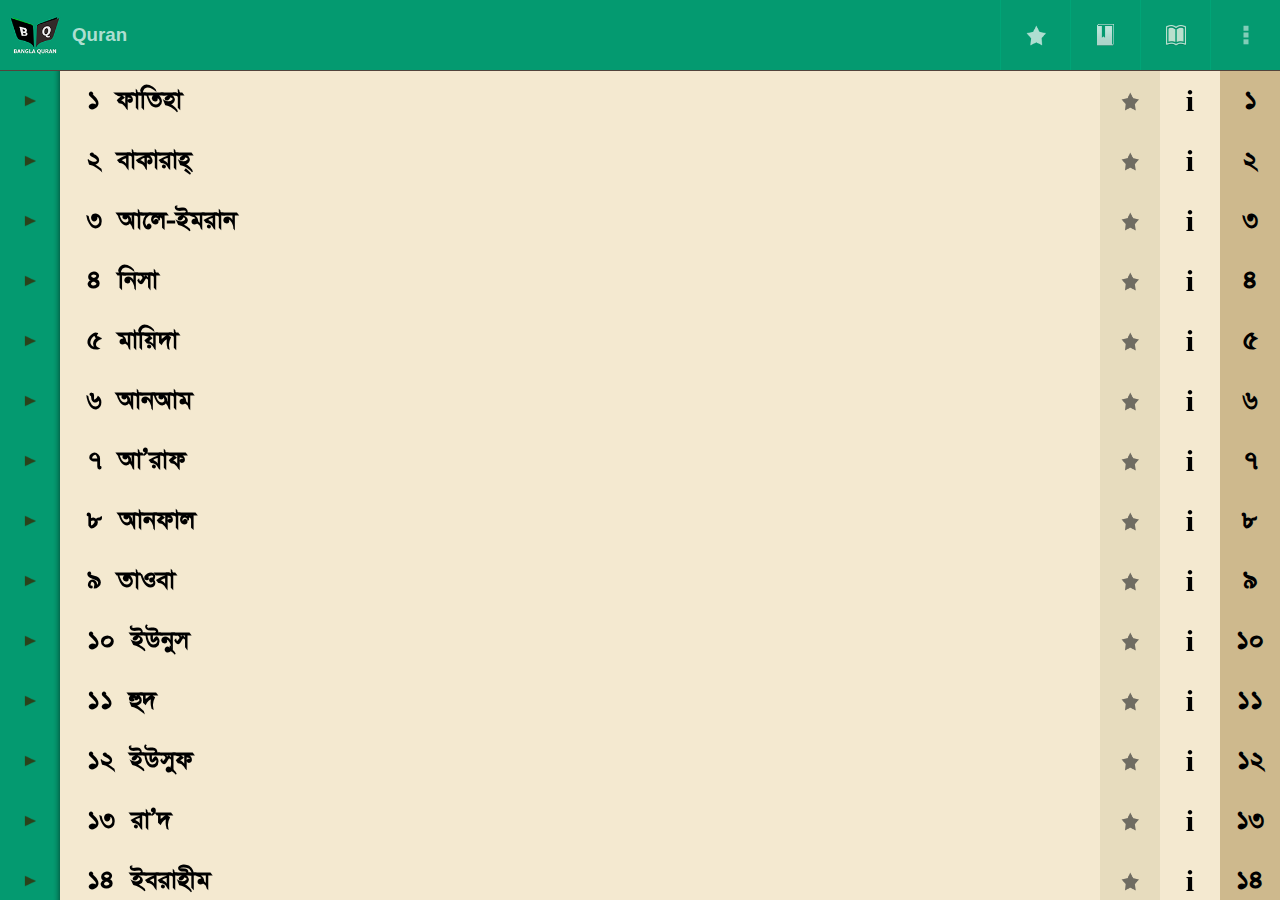
==== index.html @ 1304b980 "first commit to remote" ====
<html>
	
	<head>
	
		<meta name="viewport" content="width=device-width, minimum-scale=1.0, maximum-scale=1.0, user-scalable=no"/>
		<meta http-equiv="Content-Type" content="text/html; charset=utf-8">
		
		<link href="layout/margin.css" rel="stylesheet" type="text/css">
		<link href="layout/default.css" rel="stylesheet" type="text/css">
		<link href="layout/index.css" rel="stylesheet" type="text/css">
		<link href="layout/header.css" rel="stylesheet" type="text/css">
		<link href="layout/font.css" rel="stylesheet" type="text/css">
		<link href="layout/font_size.css" rel="stylesheet" type="text/css">
		
		<script type="text/javascript" src="java/index.js"></script>
		<script type="text/javascript" src="java/menu.js"></script>
		<script type="text/javascript" src="java/names.js"></script>
		<script type="text/javascript" src="java/alarm.js"></script>
		
		
	</head>
	
	<body>
		
		<div id="header">
		
			<img class="logo" src="data/logo/logo.png">
			<h3 class="title">Quran</h3>
			<div id="nav">
				<div id="menu_btn" class="btn menu" ></div>
				<div id="res_btn" class="btn resume"></div>
				<div id="bookmarks_btn" class="btn bookmarks"></div>
				<div id="fav_btn" class="btn fav"></div>
			</div>
			
		</div>
		
		<div id="wrapper">
		
			<table>
				<tr>
					<td>
						<div id="vfour" class="vfour">
							<ul>
							</ul>
						</div>
					</td>
					<td class="para">
						<div id="lfive" class="lfive">
						
						</div>
					</td>
				</tr>
			</table>
			
		</div>
		
		<div id="menu"></div>
		<div id="menu_body">
			<ul>
				<li id="setting_btn">Setting</li>
				<li id="about_btn">About</li>
				<li id="rateapp_btn">Rate App</li>
				<li  id="share_btn">Share</li>
			</ul>
		</div>

		<script type="text/javascript" src="cordova.js"></script>
		<script type="text/javascript" src="js/index.js"></script>
	</body>
	
</html>
---- layout/margin.css ----
html, body, p, h1, h2, h3, h4, h5, h6{
	margin:		0	0	0	0;
}
---- layout/default.css ----
*{
	box-sizing:	border-box;
	-webkit-tap-highlight-color:	rgba(0,0,0,0);
}

* {
     user-select:	none;
    -khtml-user-select:	none;
    -o-user-select:	none;
    -moz-user-select:	-moz-none;
    -webkit-user-select:	none;
}

::selection{
	background:	transparent;
	color:	inherit;
}
::-moz-selection{
	background:	transparent;
	color:	inherit;
}

body{
	background-color:	#049a70;
}
ul,	li{
	padding:	0;
	margin:	0;
	border:	0;
	list-style:	none;
}
---- layout/index.css ----
body{
	padding-top:	51px;
}
@media only screen and (min-width: 360px) {
	body{
		padding-top:	61px;
	}
}
@media only screen and (min-width: 480px) {
	body{
		padding-top:	66px;
	}
}
@media only screen and (min-width: 560px) {
	body{
		padding-top:	71px;
	}
}
#header>.logo{
	height:	50px;
	border:	8px solid transparent;
	float:	left;
}
#header>#nav>.resume{
		background:	url('../data/icon/resume.png') no-repeat center;
		background-size:	20px;
}
#header>#nav>.bookmarks{
		background:	url('../data/icon/bookmarks.png') no-repeat center;
		background-size:	17px;
}
#header>#nav>.fav{
		background:	url('../data/icon/fav_added.png') no-repeat center;
		background-size:	20px;
}

@media only screen and (min-width: 360px) {
	#header{
		height:	61px;
	}
	#header>.logo{
		height:	60px;
	}
}

#wrapper>table{
	padding:	0;
	border-spacing:	0;
	width:	100%:
}
#wrapper>table .para{
	width:	40px;
}
#wrapper>table .vfour{
	position:	fixed;
	top:	51px;
	left:	0;
	right:	40px;
	bottom:	0;
	overflow-y:	scroll;
}
#wrapper>table .lone{
	position:	absolute;
	height:	40px;
	width:	40px;
	background:	url('../data/icon/shadow.png') repeat-y right;
	background-color:	#049A70;
	float:	left;
}
#wrapper>table .lone .arrow{
	height:	40px;
	width:	40px;
	background:	url('../data/icon/left_arrow.png') no-repeat center;
	background-size:	30px;
}
#wrapper>table .ltwo{
	position:	absolute;
	left:	40px;
	right:	80px;
	height:	40px;
	padding:	0 7px;
	background-color:	#F4E9D0;
}
#wrapper>table .lthree{
	position:	absolute;
	right:	40px;
	height:	40px;
	width:	40px;
	background-color:	#E7DCBE;
}
#wrapper>table .lthree .fav{
	height:	40px;
	width:	40px;
	background:	url('../data/icon/fav.png') no-repeat center;
	background-size:	18px;
}
#wrapper>table .lthree .fav_added{
	height:	40px;
	width:	40px;
	background:	url('../data/icon/fav_added.png') no-repeat center;
	background-size:	18px;
}
#wrapper>table .lfour{
	position:	absolute;
	right:	0;
	height:	40px;
	width:	40px;
	background-color:	#F4E9D0;
	text-align:	center;
}
#wrapper>table .lfive{
	position:	fixed;
	top:	51px;
	right:	0;
	bottom:	0;
	overflow-y:	scroll;
}
#wrapper>table .lfive a,	#wrapper>table .lfour a,	#wrapper>table .ltwo a{
	display:	block;
	text-decoration:	none;
	color:	black;
}

#wrapper>table .list{
	line-height:	40px;
	height:	40px;
}
#wrapper>table .lpara{
	width:	40px;
	text-align:	center;
	font-weight:	bold;
	background-color:	#CEB98D;
}

#wrapper>table .ltwo a,	#wrapper>table .lfive a{
	font-family:	bangla;
}

.font_style_name,	.font_style_para,	.lfour{
	font-size:	18px;
	font-weight:	bold;
}

@media only screen and (min-width: 360px) {
	#header>.logo{
		height:	60px;
	}
	#wrapper>table .lfive, #wrapper>table .vfour{
		top:	61px;
	}
	#wrapper>table .vfour{
		right:	50px;
	}
	#wrapper>table .ltwo{
		left:	50px;
		right:	100px;
	}
	#wrapper>table .lthree{
		right:	50px;
	}
	#wrapper>table .list,	#wrapper>table .lone,	#wrapper>table .lone .arrow,	#wrapper>table .ltwo,	#wrapper>table .lthree,	#wrapper>table .lthree .fav,	#wrapper>table .lthree .fav_added,	#wrapper>table .lfour{
		line-height:	50px;
		height:	50px;
	}
	#wrapper>table .lpara,	#wrapper>table .lone,	#wrapper>table .lone .arrow, #wrapper>table .lthree,	#wrapper>table .lthree .fav,	#wrapper>table .lthree .fav_added,	#wrapper>table .lfour{
		width:	50px;
	}
}

@media only screen and (min-width: 400px) {
	#wrapper>table .ltwo a{
		padding:	0 10px;
	}
	.font_style_name,	.font_style_para,	.lfour{
		font-size:	20px;
		font-weight:	bold;
	}
}

@media only screen and (min-width: 480px) {
	#header>.logo{
		height:	65px;
	}
	#wrapper>table .lfive, #wrapper>table .vfour{
		top:	66px;
	}
	#wrapper>table .vfour{
		right:	55px;
	}
	#wrapper>table .ltwo{
		left:	55px;
		right:	110px;
	}
	#wrapper>table .lthree{
		right:	55px;
	}
	#wrapper>table .list,	#wrapper>table .lone,	#wrapper>table .lone .arrow,	#wrapper>table .ltwo,	#wrapper>table .lthree,	#wrapper>table .lthree .fav,	#wrapper>table .lthree .fav_added,	#wrapper>table .lfour{
		line-height:	55px;
		height:	55px;
	}
	#wrapper>table .lpara,	#wrapper>table .lone,	#wrapper>table .lone .arrow, #wrapper>table .lthree,	#wrapper>table .lthree .fav,	#wrapper>table .lthree .fav_added,	#wrapper>table .lfour{
		width:	55px;
	}
	.font_style_name,	.font_style_para,	.lfour{
		font-size:	26px;
		font-weight:	bold;
	}
}

@media only screen and (min-width: 560px) {
	#header>.logo{
		height:	70px;
	}
	#wrapper>table .lfive, #wrapper>table .vfour{
		top:	71px;
	}
	#wrapper>table .vfour{
		right:	60px;
	}
	#wrapper>table .ltwo{
		left:	60px;
		right:	110px;
	}
	#wrapper>table .lthree{
		right:	60px;
	}
	#wrapper>table .list,	#wrapper>table .lone,	#wrapper>table .lone .arrow,	#wrapper>table .ltwo,	#wrapper>table .lthree,	#wrapper>table .lthree .fav,	#wrapper>table .lthree .fav_added,	#wrapper>table .lfour{
		line-height:	60px;
		height:	60px;
	}
	#wrapper>table .lpara,	#wrapper>table .lone,	#wrapper>table .lone .arrow, #wrapper>table .lthree,	#wrapper>table .lthree .fav,	#wrapper>table .lthree .fav_added,	#wrapper>table .lfour{
		width:	60px;
	}
	.font_style_name,	.font_style_para,	.lfour{
		font-size:	30px;
		font-weight:	bold;
	}
}

@media only screen and (min-width: 620px) {
	#wrapper>table .ltwo a{
		padding:	0 20px;
	}
}
---- layout/header.css ----
#header{
	position:	absolute;
	top:	0;
	height:	51px;
	width:	100%;
	background-color:	#049A70;
	border-bottom:	1px solid #52443C;
}
#header>.back{
	background:	url('../data/icon/back.png') no-repeat center;
	background-size:	30px;
}
#header>.title{
	margin:	0;
	padding:	0 2px;
	line-height:	50px;
	float:	left;
	display:	inline-block;
	color:	#AEDFD1;
	font-family:	arial;
}
#header>#nav{
	position:	absolute;
	top:	0;
	right:	0;
	height:	50px;
	background-color:	#049a70;
}
#header>#nav>.btn, #header>.btn, #header>#nav>.btn_clear{
	height:	50px;
	width:	50px;
	display:	block;
	border-left:1px solid #00A577;
}
#header>#nav>.btn_clear{
	line-height:	50px;
	padding:	0 10px;
	font-size:	small;
	color:	#AEDFD1;
	text-align:	center;
}
#header>#nav>.btn, #header>.btn{
	padding:	10px;
}

#header>.btn{
	float:	left;
}
#header>#nav>.btn, #header>#nav>.btn_clear{
	float:	right;
}
#header>#nav>.btn:active, #header>#nav>.btn_clear:active, #header>.back:active{
	background-color:	#008D66;
}
#header>#nav>.menu{
		background:	url('../data/icon/menu_l.png') no-repeat center;
		background-size:	30px;
}
#menu, #dialog_overlay, #hold_overlay{
	display:	none;
	position:	fixed;
	top:	0;
	left:	0;
	bottom:	0;
	right:	0;
	z-index:	0;
	background:	url('../data/icon/menu_back.png') repeat center;
}
#menu_body{
	display: none;
	position:	absolute;
	z-index:	1;
	right:	30px;
	top:	40px;
	width:	200px;
	background-color:	white;
	box-shadow: 0px 0px 10px black;
	border:	1px solid gray;
	border-radius: 5px;
	padding: 5px;
}
#menu_body li{
	padding:	20px 20px;
	font-weight:	bold;
	font-family:	arial;
	font-size: small;
}
#menu_body li:active{
	background-color:	lightgray;
}
#dialog_confirm{
	display: none;
	position:	absolute;
	z-index:	1;
	top: 0;
	left:	0;
	bottom: 0;
	right:	0;
	background:	url('../data/icon/menu_back.png') repeat center;
}
#dialog_confirm>table{
	padding:	0;
	border:	0;
	border-spacing:	0;
	height:	100%;
	width:	100%;
}
#dialog_confirm>table #confirm_box{
	position:	relative;
	z-index:	2;
	margin:	auto;
	width:	90%;
	border-radius:	5px;
	background-color:	white;
	box-shadow: 0px 0px 15px #3F3F3F;
}
#dialog_confirm>table #confirm_box>.box_header{
	height:	40px;
	width:	100%;
	border-bottom:	2px solid #049A70;
}
#dialog_confirm>table #confirm_box>.box_content{
	width:	100%;
	padding:	20px 10px;
	font-family:	arial;
}
#dialog_confirm>table #confirm_box>.box_footer{
	width:	100%;
	display:	inline-block;
}
#dialog_confirm>table #confirm_box>.box_footer>.yes,	#dialog_confirm>table #confirm_box>.box_footer>.no{
	height:	40px;
	text-align:	center;
	line-height:	40px;
	font-family:	arial;
}
#dialog_confirm>table #confirm_box>.box_footer>.yes{
	width:	50%;
	float:	left;
	border-bottom-left-radius: 5px;
}
#dialog_confirm>table #confirm_box>.box_footer>.no{
	border-left:	1px solid #049A70;
	width:	50%;
	float:	right;
	border-bottom-right-radius: 5px;
}
#dialog_confirm>table #confirm_box>.box_footer>.yes:active,	#dialog_confirm>table #confirm_box>.box_footer>.no:active{
	background-color:	#049A70;
}
@media only screen and (min-width: 360px) {
	#header{
		height:	61px;
	}
	#header>#nav{
		height:	60px;
	}
	#header>#nav>.btn, #header .btn, #header>#nav>.btn_clear{
		height:	60px;
		width:	60px;
		line-height:	60px;
	}
	#header>.title{
		line-height:	60px;
	}
}

@media only screen and (min-width: 480px) {
	#header{
		height:	66px;
	}
	#header>.title{
		line-height:	65px;
	}
	#header>#nav{
		height:	65px;
	}
	#header>#nav>.btn, #header .btn, #header>#nav>.btn_clear{
		height:	65px;
		width:	65px;
		line-height:	65px;
	}
}

@media only screen and (min-width: 560px) {
	#header{
		height:	71px;
	}
	#header>.title{
		line-height:	70px;
	}
	#header>#nav{
		height:	70px;
	}
	#header>#nav>.btn, #header .btn, #header>#nav>.btn_clear{
		height:	70px;
		width:	70px;
		line-height:	70px;
	}
}
---- layout/font.css ----
@font-face{font-family:bangla; src: url('../data/font/SutonnyMJ.ttf')}
@font-face{font-family:kutmj; src: url('../data/font/kutmj.ttf')}
@font-face{font-family:arabic; src: url('../data/font/arabic.ttf')}
@font-face{font-family:tbangla; src: url('../data/font/tbangla.ttf')}
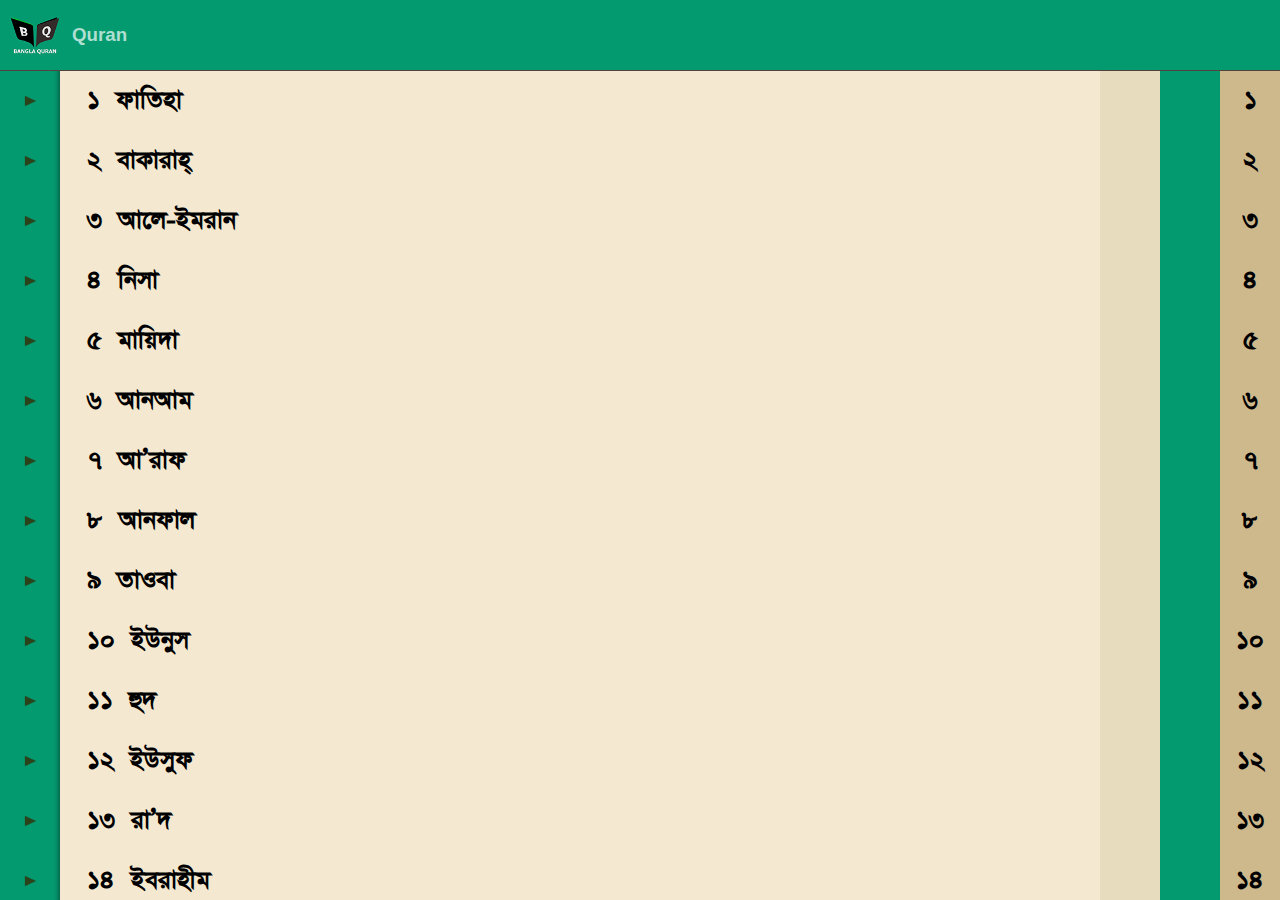
==== commit 12a08317: "update" ====
--- a/index.html
+++ b/index.html
@@ -1,7 +1,7 @@
 <html>
 	
 	<head>
-	
+		<title>Al-Quran</title>
 		<meta name="viewport" content="width=device-width, minimum-scale=1.0, maximum-scale=1.0, user-scalable=no"/>
 		<meta http-equiv="Content-Type" content="text/html; charset=utf-8">
 		
@@ -26,12 +26,6 @@
 		
 			<img class="logo" src="data/logo/logo.png">
 			<h3 class="title">Quran</h3>
-			<div id="nav">
-				<div id="menu_btn" class="btn menu" ></div>
-				<div id="res_btn" class="btn resume"></div>
-				<div id="bookmarks_btn" class="btn bookmarks"></div>
-				<div id="fav_btn" class="btn fav"></div>
-			</div>
 			
 		</div>
 		
@@ -55,15 +49,6 @@
 			
 		</div>
 		
-		<div id="menu"></div>
-		<div id="menu_body">
-			<ul>
-				<li id="setting_btn">Setting</li>
-				<li id="about_btn">About</li>
-				<li id="rateapp_btn">Rate App</li>
-				<li  id="share_btn">Share</li>
-			</ul>
-		</div>
 
 		<script type="text/javascript" src="cordova.js"></script>
 		<script type="text/javascript" src="js/index.js"></script>
